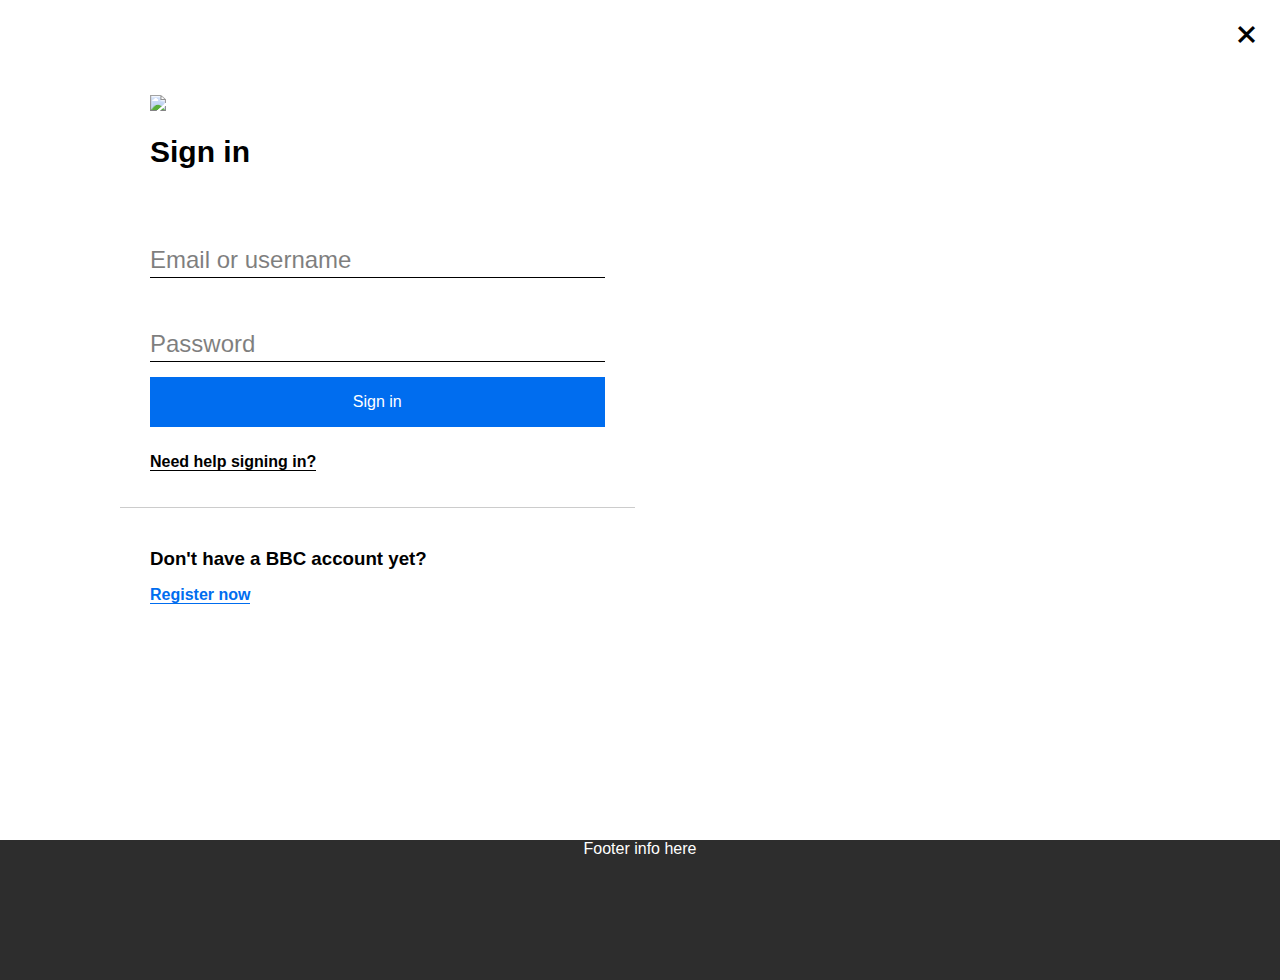
==== signinBBC.html @ e39e85e8 "finished signin form with proper error messages and email validation" ====
<!doctype html>
<html>
<head>
 <title>Learning CSS</title>

 <meta charset="utf-8" />
 <meta http-equiv="Content-type" content="text/html; charset=utf-8" />
 <meta name="viewport" content="width=device-width, initial-scale=1" />
 <script src="https://ajax.googleapis.com/ajax/libs/jquery/3.1.1/jquery.min.js">
 </script>
 <link rel="stylesheet" href="https://cdnjs.cloudflare.com/ajax/libs/font-awesome/4.7.0/css/font-awesome.min.css">
 <link href="https://fonts.googleapis.com/icon?family=Material+Icons" rel="stylesheet">
 <link rel="stylesheet" href="cssBBCsignin.css">
</head>
<body>
	<header>
		<div id="delcross"><a href="indexBBC.html"><i class="material-icons">close</i></a></div>
		<div class="fixedwidth">
			<div id="formdiv">
				<form method="get" action='#' onsubmit="checkuser()" id="signinform">	
					<img src="images/BBClogo.png">
					<h2>Sign in</h2>
					<div class="group">
						<input id="username" type="text" name="username" required />
						<label for="username">Email or username</label>
						<span class="bar"></span>
						<div class="errorbar"></div>
						<p class="errormess">Sorry, that username's too short. It needs to be at least two characters.</p>
						<p id="errormess2">Something's missing. Please check and try again.</p>
					</div>
					<div class="group">
						<input id="password" type="Password" name="password" required>
						<label for="password">Password</label>
						<span class="bar"></span>
						<div class="errorbar"></div>
						<p class="errormess">Sorry, that password is too short. It needs to be six characters or more.</p>
					</div>
					<button type="submit" form="signinform" id="signin">Sign in</button>
					<p id="lastp"><a href='#'>Need help signing in?</a></p>
				</form>
			</div>
			<div id="formdiv2">
				<h3>Don't have a BBC account yet?</h3>
				<p><a href='#'>Register now</a></p>
			</div>
		</div>
	</header>
	<footer>
		Footer info here
	</footer>

<script>
var kusercheck = false;
var kpasscheck = false;
var emailcheck = /^[\w\-\.\+]+\@[a-zA-Z0-9\.\-]+\.[a-zA-z0-9]{2,4}$/;

$(document).ready(function(){
	$("input").on("keyup", function() {
		if($(this).attr("id") == "username" && kusercheck == false) {
			kusercheck = true
			console.log(kusercheck);
		} else if($(this).attr("id") == "password" && kpasscheck == false) {
			kpasscheck = true;
			console.log(kpasscheck);
		}
		if($(this).attr("id") == "password" && $("#password").val().length > 5) {
    		$("#password").siblings(".errormess").css("display", "none");
    		$("#password").siblings(".errorbar").css("display", "none");
    		console.log("check password length");
    	} else if($(this).attr("id") == "username" && $("#username").val().indexOf("@") != -1) {
    		if((emailcheck.test($("#username").val()))) {	
    			$("#username").siblings('#errormess2').css("display", "none");
		    	$("#username").siblings(".errormess").css("display", "none");
		    	$("#username").siblings(".errorbar").css("display", "none");
		    }
	    	console.log("valid email");
	    } else if( $("#username").val().length > 1) {
    		$("#username").siblings("#errormess2").css("display", "none");
    		$("#username").siblings(".errormess").css("display", "none");
    		$("#username").siblings(".errorbar").css("display", "none");
    		console.log("check username length");
    	}
	});
	

    $("input").on('blur', function(){
    	var a = $(this).attr("id");
    	var l = $(this).val().length;
    	//hasAmp = patt1.test($("#username").val());

    	if(l === 0 && a == "username" && kusercheck)  {
			$("#username").siblings("#errormess2").text("Something's missing. Please check and try again.").css("display", "block");
			$("#username").siblings(".errormess").css("display", "none");
			$("#username").siblings(".errorbar").css("display", "block");
			console.log("check blur kusercheck");
		} else if(l === 0 && a == "password" && kpasscheck) {  		
			$("#password").siblings(".errormess").css("display", "block");
			$("#password").siblings(".errorbar").css("display", "block"); 
			console.log("check blur kpasscheck");
    	} else if($("#username").val().indexOf("@") != -1) {
    		if(!(emailcheck.test($("#username").val()))) {
	    		$("#username").siblings("#errormess2").text("Sorry, that doesn't look right. Please check it's a proper email.").css("display", "block");
	    		$("#username").siblings(".errormess").css("display", "none");
	    		$("#username").siblings(".errorbar").css("display", "block");
	    		console.log("blur not valid email");
    		} else {
    			console.log("blur valid email");
    		}
    	} else if(l == 0) {
    		//do nothing
    	} else if(l == 1) {
    		if(a == "username") {
	    		$("#username").siblings('#errormess2').css("display", "none");
	    		$("#username").siblings(".errormess").css("display", "block");
	    		$("#username").siblings(".errorbar").css("display", "block");
	    		console.log("blur display username field if length 1")
	    	} else {	    		
    			$("#password").siblings(".errormess").css("display", "block");
    			$("#password").siblings(".errorbar").css("display", "block");
    			console.log("blur display password field on length 1")	    		
	    	}
	    } else if(l < 6 && a == "password") {
	    	$("#password").siblings(".errormess").css("display", "block");
    		$("#password").siblings(".errorbar").css("display", "block");
    		console.log("blur display password error if length less than 6");
	    }  	
    });    	
});


</script>

</body>
</html>
---- cssBBCsignin.css ----
* {
	box-sizing: border-box;
}

body {
	margin: 0;
	padding: 0;
	font-family: arial, helvetica, sans-serif;
	background: url("https://upload.wikimedia.org/wikipedia/commons/thumb/d/d6/London-Eye-2009.JPG/1024px-London-Eye-2009.JPG") top center no-repeat;
	background-size: cover;
	background-attachment: fixed;
	color: #000;
}

/**********************************************

SET UP TOP BAR OF HEADER

**********************************************/

#delcross {
	position: fixed;
	width: 28px;
	height: 28px;
	float: right;
	background-color: #fff;
	padding: 2px 0 0 2px;
	top: 20px;
	right: 20px;
}
.material-icons {
	font-size: 27px;
	font-weight: bold;
	color: #000;
	position: relative;
	left: -1px;
	top: -1px;
}
.fixedwidth {
	width: 1050px;
	margin: 0 auto;
}
#formdiv {
	background-color: #fff;
	width: 49%;
	color: #000;
	margin: 65px 0 0 5px;
	padding: 30px 30px 0;
	border-bottom: 1px solid #ccc;
}
#formdiv2 {
	background-color: #fff;
	width: 49%;
	color: #000;
	padding: 10px 30px 20px;
	margin-left: 5px;
}
#formdiv h2 {
	font-size: 30px;
	margin: 20px 0 65px;
}
.group {
	position: relative;
}
#signinform .group p {
	display: none;
	font-size: 13px;
	margin: 16px 0 20px;
	padding: 17px 0 17px 15px;
	text-align: left;
	color: #fff;
	background-color: #e4134f;
	font-weight: 200;
}
input {
	display: block;
	padding: 0;
	margin-top: 40px;
	width: 100%;
	padding: 10px 10px 5px 0;
	font-size: 24px;
	font-weight: bold;
	border: none;
	border-bottom: 1px solid #000;
	outline: none;
	box-shadow: none;
	height: 44px;

}
button {
	display: block;
	margin-top: 15px;
	padding: 0;
	width: 100%;
	border: none;
	height: 50px;
	color: #fff;
	font-size: 16px;
	background-color: #006def;
}
.group label {
	opacity: 0.5;
	position: absolute;
	font-size: 24px;
	pointer-events: none;
	top: 12px;
	left: 0px;
	transition: 0.3s ease all;
	outline: none;
}
input:focus ~ label,
input:valid ~ label {
	top: -9px;
	font-size: 16px;
	opacity: 1;
}
input:focus {
	outline: none;
	box-shadow: none;
}
.bar {
	position: relative;
	display: block;
	width: 100%;	
}
.bar:before {
	content: '';
	height: 2px;
	width: 0;
	position: absolute;
	bottom: 1px;
	background-color: #000;
	transition: 0.3s;
	left: 0%;
}

input:focus ~ .bar:before,
input:valid ~ .bar:before {
	width: 100%;
}
.errorbar {
	display: none;
	margin: 0;
	padding: 0;
	position: absolute;
	width: 100%;
	height: 3px;
	background-color: #e4134f;
	z-index: 2;
	top: 41px;
}
.errormess:before {
	content: "";
	position: absolute;
	width: 8px;
	height: 8px;
	border: 1px solid #e4134f;
	border-bottom: 0 solid #e4134f;
	border-right: 0 solid #e4134f;
	top: 55%;
	left: 8%;
	margin-top: -4px;
	margin-left: -4px;
	transform: rotate(45deg);
	background-color: #e4134f;
	margin-bottom: 10px;
}
#errormess2:before {
	content: "";
	position: absolute;
	width: 8px;
	height: 8px;
	border: 1px solid #e4134f;
	border-bottom: 0 solid #e4134f;
	border-right: 0 solid #e4134f;
	top: 55%;
	left: 8%;
	margin-top: -4px;
	margin-left: -4px;
	transform: rotate(45deg);
	background-color: #e4134f;
}
button:hover {
	background-color: #005bc8;
	cursor: pointer;
}
#signinform p {
	margin: 0;
	padding: 26px 0;
	font-weight: bold;
}
#signinform #lastp {
	padding-bottom: 36px;
}
#signinform p a {
	color: #000;
	text-decoration: none;
	border-bottom: 1px solid #000;
}
#signinform p a:hover {
	color: #005bc8;
	border-bottom: 1px solid #005bc8;
}
#formdiv2 p a {
	font-weight: bold;
	color: #006def;
	text-decoration: none;
	border-bottom: 1px solid #006def;
}
#formdiv2 p a:hover {
	color: #005bc8;
	border-bottom: 1px solid #005bc8;
}
#formdiv2 h3 {
	margin-bottom: 0;
	margin-top: 30px;
}

footer {
	margin-top: 200px;
	height: 140px;
	background-color: #2d2d2d;
	color: #fff;
	text-align: center;
}
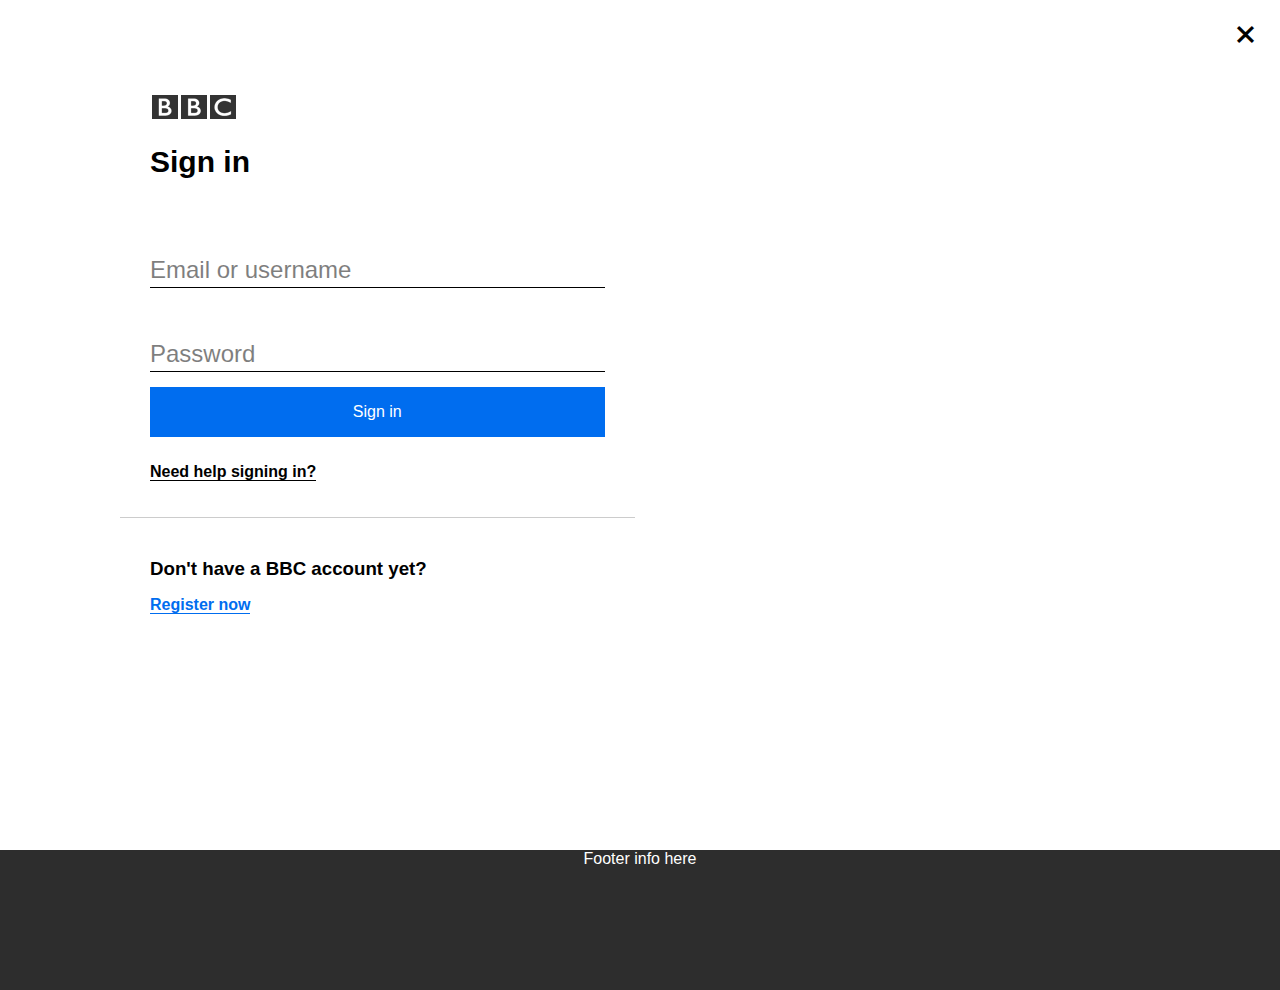
==== commit c90151fd: "search working and other minor fixes" ====
--- a/signinBBC.html
+++ b/signinBBC.html
@@ -17,11 +17,11 @@
 		<div id="delcross"><a href="indexBBC.html"><i class="material-icons">close</i></a></div>
 		<div class="fixedwidth">
 			<div id="formdiv">
-				<form method="get" action='#' onsubmit="checkuser()" id="signinform">	
-					<img src="images/BBClogo.png">
+				<form method="get" action='#' id="signinform">	
+					<img src="images/bbclogo.PNG">
 					<h2>Sign in</h2>
 					<div class="group">
-						<input id="username" type="text" name="username" required />
+						<input id="username" autocomplete="off" type="text" name="username" required />
 						<label for="username">Email or username</label>
 						<span class="bar"></span>
 						<div class="errorbar"></div>
@@ -29,7 +29,7 @@
 						<p id="errormess2">Something's missing. Please check and try again.</p>
 					</div>
 					<div class="group">
-						<input id="password" type="Password" name="password" required>
+						<input id="password" autocomplet="off" type="Password" name="password" required>
 						<label for="password">Password</label>
 						<span class="bar"></span>
 						<div class="errorbar"></div>
@@ -52,9 +52,24 @@
 <script>
 var kusercheck = false;
 var kpasscheck = false;
+var userok = false;
+var passok = false;
 var emailcheck = /^[\w\-\.\+]+\@[a-zA-Z0-9\.\-]+\.[a-zA-z0-9]{2,4}$/;
 
+
 $(document).ready(function(){
+	$(document).on("keypress", "form", function(event) { 
+    	return event.keyCode != 13;
+	});	
+	$("#signinform").on("submit", function() {
+		if(userok && passok) {
+			console.log("form ok");
+			return true;
+		} else {
+			return false;
+		}
+	});
+
 	$("input").on("keyup", function() {
 		if($(this).attr("id") == "username" && kusercheck == false) {
 			kusercheck = true
@@ -67,18 +82,21 @@
     		$("#password").siblings(".errormess").css("display", "none");
     		$("#password").siblings(".errorbar").css("display", "none");
     		console.log("check password length");
+    		passok = true;
     	} else if($(this).attr("id") == "username" && $("#username").val().indexOf("@") != -1) {
     		if((emailcheck.test($("#username").val()))) {	
     			$("#username").siblings('#errormess2').css("display", "none");
 		    	$("#username").siblings(".errormess").css("display", "none");
 		    	$("#username").siblings(".errorbar").css("display", "none");
+		    	userok = true;
 		    }
 	    	console.log("valid email");
-	    } else if( $("#username").val().length > 1) {
+	    } else if( $(this).attr("id") == "username" && $("#username").val().length > 1) {
     		$("#username").siblings("#errormess2").css("display", "none");
     		$("#username").siblings(".errormess").css("display", "none");
     		$("#username").siblings(".errorbar").css("display", "none");
     		console.log("check username length");
+    		userok = true;
     	}
 	});
 	
@@ -93,18 +111,22 @@
 			$("#username").siblings(".errormess").css("display", "none");
 			$("#username").siblings(".errorbar").css("display", "block");
 			console.log("check blur kusercheck");
+			userok = false;
 		} else if(l === 0 && a == "password" && kpasscheck) {  		
 			$("#password").siblings(".errormess").css("display", "block");
 			$("#password").siblings(".errorbar").css("display", "block"); 
 			console.log("check blur kpasscheck");
-    	} else if($("#username").val().indexOf("@") != -1) {
+			passok = false;
+    	} else if(a == "username" && $("#username").val().indexOf("@") != -1) {
     		if(!(emailcheck.test($("#username").val()))) {
 	    		$("#username").siblings("#errormess2").text("Sorry, that doesn't look right. Please check it's a proper email.").css("display", "block");
 	    		$("#username").siblings(".errormess").css("display", "none");
 	    		$("#username").siblings(".errorbar").css("display", "block");
 	    		console.log("blur not valid email");
+	    		userok = false;
     		} else {
     			console.log("blur valid email");
+    			userok = true;
     		}
     	} else if(l == 0) {
     		//do nothing
@@ -114,16 +136,19 @@
 	    		$("#username").siblings(".errormess").css("display", "block");
 	    		$("#username").siblings(".errorbar").css("display", "block");
 	    		console.log("blur display username field if length 1")
+	    		userok = false;
 	    	} else {	    		
     			$("#password").siblings(".errormess").css("display", "block");
     			$("#password").siblings(".errorbar").css("display", "block");
-    			console.log("blur display password field on length 1")	    		
+    			console.log("blur display password field on length 1");
+    			passok = false;
 	    	}
 	    } else if(l < 6 && a == "password") {
 	    	$("#password").siblings(".errormess").css("display", "block");
     		$("#password").siblings(".errorbar").css("display", "block");
     		console.log("blur display password error if length less than 6");
-	    }  	
+    		passok = false;
+	    } 	
     });    	
 });
 
--- a/cssBBCsignin.css
+++ b/cssBBCsignin.css
@@ -33,7 +33,7 @@
 	font-weight: bold;
 	color: #000;
 	position: relative;
-	left: -1px;
+	left: -2px;
 	top: -1px;
 }
 .fixedwidth {
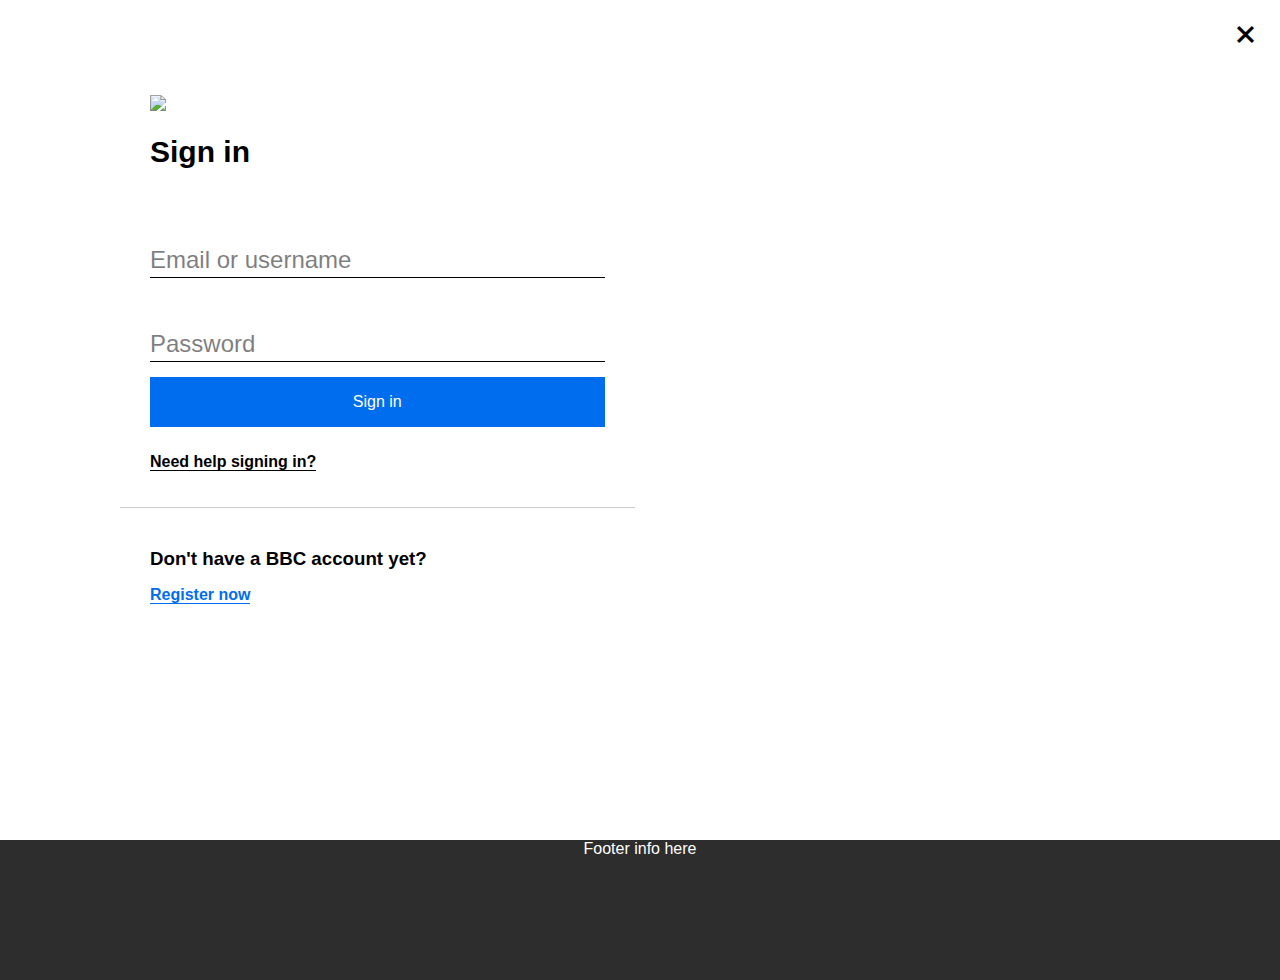
==== commit 08ee053d: "ready to deploy" ====
--- a/signinBBC.html
+++ b/signinBBC.html
@@ -18,7 +18,7 @@
 		<div class="fixedwidth">
 			<div id="formdiv">
 				<form method="get" action='#' id="signinform">	
-					<img src="images/bbclogo.PNG">
+					<img src="images/bbclogo.png">
 					<h2>Sign in</h2>
 					<div class="group">
 						<input id="username" autocomplete="off" type="text" name="username" required />
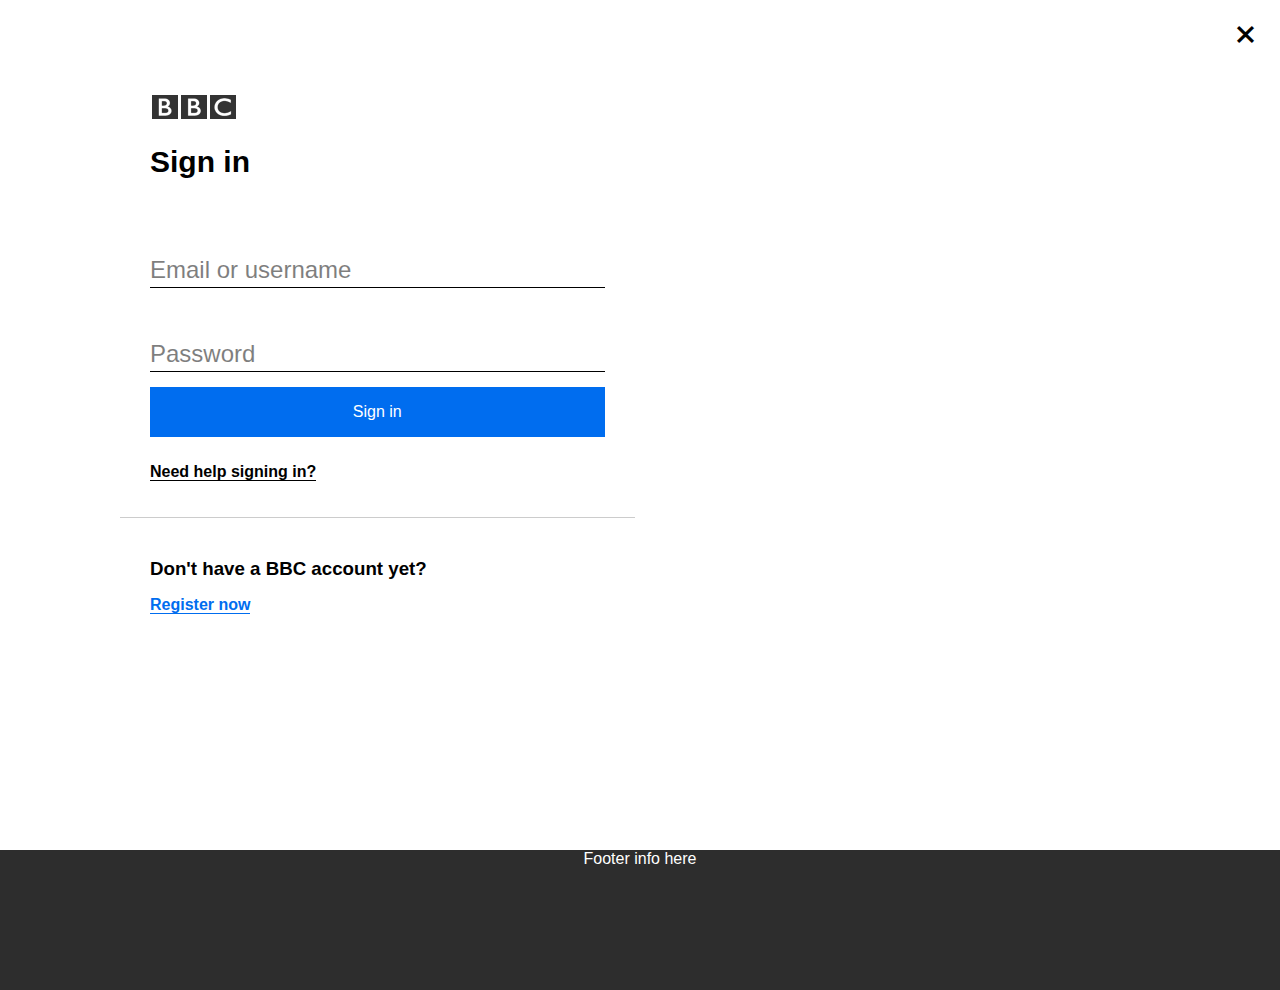
==== commit 8a99a078: "small png to PNG fix for signin page image" ====
--- a/signinBBC.html
+++ b/signinBBC.html
@@ -18,7 +18,7 @@
 		<div class="fixedwidth">
 			<div id="formdiv">
 				<form method="get" action='#' id="signinform">	
-					<img src="images/bbclogo.png">
+					<img src="images/bbclogo.PNG">
 					<h2>Sign in</h2>
 					<div class="group">
 						<input id="username" autocomplete="off" type="text" name="username" required />
